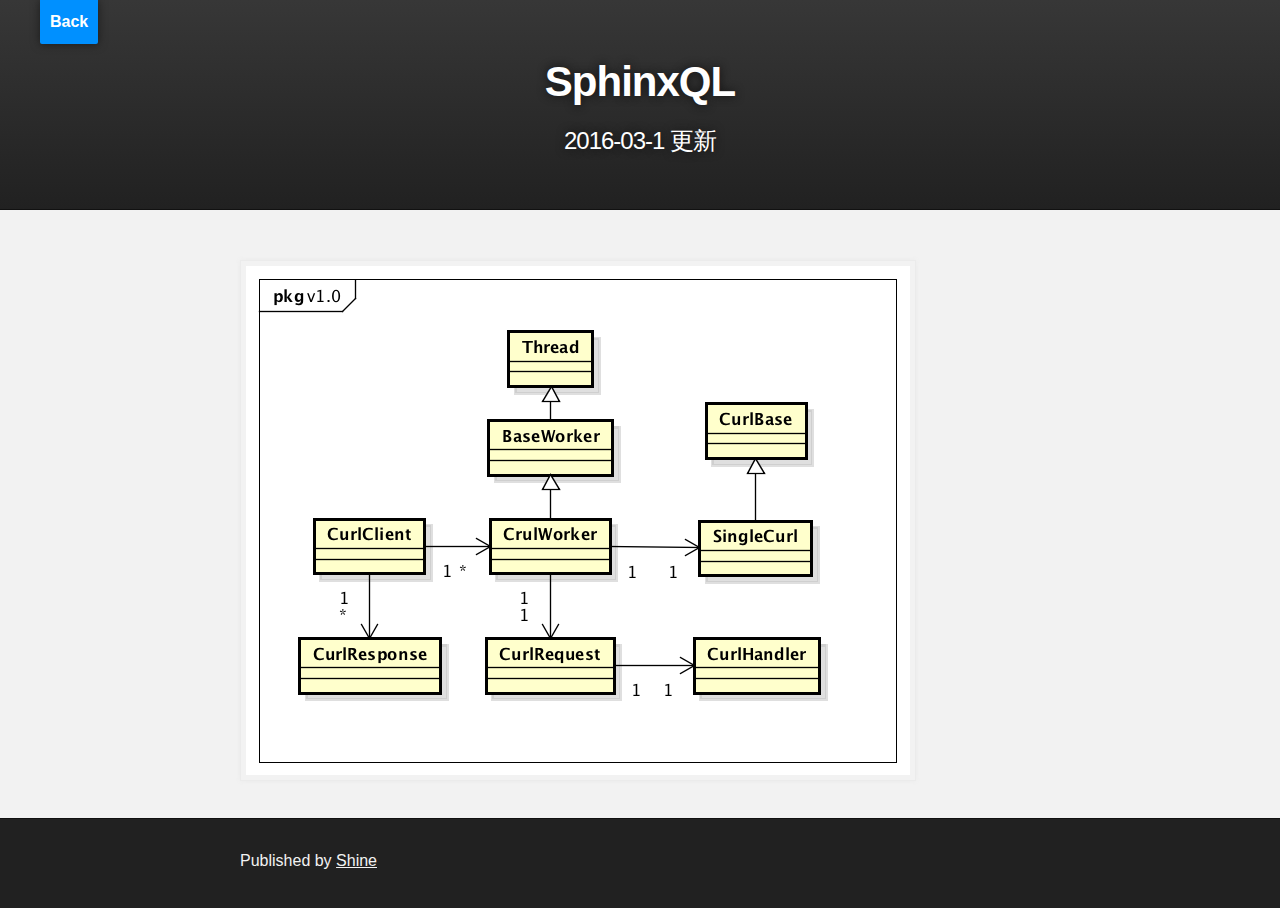
==== blogs/faster_curl.html @ 944dede6 "new page for faster_curl uml" ====
<!DOCTYPE html>
<html>

  <head>
    <meta charset='utf-8'>
    <meta http-equiv="X-UA-Compatible" content="chrome=1">
    <meta name="description" content="Shineyel.GitHub.io : tagline">

    <link rel="stylesheet" type="text/css" media="screen" href="../stylesheets/stylesheet.css">

    <title>Shine's blog</title>
  </head>

  <body>

    <!-- HEADER -->
    <div id="header_wrap" class="outer">
      <div class="div-left"><a id="back_banner" href="../index.html">Back</a></div>
      <center>
        <header class="inner">
          <h1 id="project_title">SphinxQL</h1>
          <h2 id="project_tagline">2016-03-1 更新</h2>
        </header>
      </center>
    </div>

    <!-- MAIN CONTENT -->
    <div id="main_content_wrap" class="outer">
      <section id="main_content" class="inner">
        <a href="../images/faster_curl_01.png" target="_blank"><img src="../images/faster_curl_01.png"  alt="faster_curl" /></a>
      </section>
    </div>

    <!-- FOOTER  -->
    <div id="footer_wrap" class="outer">
      <footer class="inner">
        <p>Published by <a href="https://github.com/Shineyel">Shine</a></p>
      </footer>
    </div>

  </body>
</html>
---- stylesheets/stylesheet.css ----
/*******************************************************************************
Slate Theme for GitHub Pages
by Jason Costello, @jsncostello
*******************************************************************************/

@import url(github-light.css);

/*******************************************************************************
MeyerWeb Reset
*******************************************************************************/

html, body, div, span, applet, object, iframe,
h1, h2, h3, h4, h5, h6, p, blockquote, pre,
a, abbr, acronym, address, big, cite, code,
del, dfn, em, img, ins, kbd, q, s, samp,
small, strike, strong, sub, sup, tt, var,
b, u, i, center,
dl, dt, dd, ol, ul, li,
fieldset, form, label, legend,
table, caption, tbody, tfoot, thead, tr, th, td,
article, aside, canvas, details, embed,
figure, figcaption, footer, header, hgroup,
menu, nav, output, ruby, section, summary,
time, mark, audio, video {
  margin: 0;
  padding: 0;
  border: 0;
  font: inherit;
  vertical-align: baseline;
}

/* HTML5 display-role reset for older browsers */
article, aside, details, figcaption, figure,
footer, header, hgroup, menu, nav, section {
  display: block;
}

ol, ul {
  list-style: none;
}

table {
  border-collapse: collapse;
  border-spacing: 0;
}

/*******************************************************************************
Theme Styles
*******************************************************************************/

body {
  box-sizing: border-box;
  color:#373737;
  background: #212121;
  font-size: 16px;
  font-family: 'Myriad Pro', Calibri, Helvetica, Arial, sans-serif;
  line-height: 1.5;
  -webkit-font-smoothing: antialiased;
}

h1, h2, h3, h4, h5, h6 {
  margin: 10px 0;
  font-weight: 700;
  color:#222222;
  font-family: 'Lucida Grande', 'Calibri', Helvetica, Arial, sans-serif;
  letter-spacing: -1px;
}

h1 {
  font-size: 36px;
  font-weight: 700;
}

h2 {
  padding-bottom: 10px;
  font-size: 32px;
  background: url('../images/bg_hr.png') repeat-x bottom;
}

h3 {
  font-size: 24px;
}

h4 {
  font-size: 21px;
}

h5 {
  font-size: 18px;
}

h6 {
  font-size: 16px;
}

p {
  margin: 10px 0 15px 0;
}

footer p {
  color: #f2f2f2;
}

a {
  text-decoration: none;
  color: #007edf;
  text-shadow: none;

  transition: color 0.5s ease;
  transition: text-shadow 0.5s ease;
  -webkit-transition: color 0.5s ease;
  -webkit-transition: text-shadow 0.5s ease;
  -moz-transition: color 0.5s ease;
  -moz-transition: text-shadow 0.5s ease;
  -o-transition: color 0.5s ease;
  -o-transition: text-shadow 0.5s ease;
  -ms-transition: color 0.5s ease;
  -ms-transition: text-shadow 0.5s ease;
}

a:hover, a:focus {text-decoration: underline;}

footer a {
  color: #F2F2F2;
  text-decoration: underline;
}

em {
  font-style: italic;
}

strong {
  font-weight: bold;
}

img {
  position: relative;
  margin: 0 auto;
  max-width: 739px;
  padding: 5px;
  margin: 10px 0 10px 0;
  border: 1px solid #ebebeb;

  box-shadow: 0 0 5px #ebebeb;
  -webkit-box-shadow: 0 0 5px #ebebeb;
  -moz-box-shadow: 0 0 5px #ebebeb;
  -o-box-shadow: 0 0 5px #ebebeb;
  -ms-box-shadow: 0 0 5px #ebebeb;
}

p img {
  display: inline;
  margin: 0;
  padding: 0;
  vertical-align: middle;
  text-align: center;
  border: none;
}

pre, code {
  width: 100%;
  color: #222;
  background-color: #fff;

  font-family: Monaco, "Bitstream Vera Sans Mono", "Lucida Console", Terminal, monospace;
  font-size: 14px;

  border-radius: 2px;
  -moz-border-radius: 2px;
  -webkit-border-radius: 2px;
}

pre {
  width: 100%;
  padding: 10px;
  box-shadow: 0 0 10px rgba(0,0,0,.1);
  overflow: auto;
}

code {
  padding: 3px;
  margin: 0 3px;
  box-shadow: 0 0 10px rgba(0,0,0,.1);
}

pre code {
  display: block;
  box-shadow: none;
}

blockquote {
  color: #666;
  margin-bottom: 20px;
  padding: 0 0 0 20px;
  border-left: 3px solid #bbb;
}


ul, ol, dl {
  margin-bottom: 15px
}

ul {
  list-style-position: inside;
  list-style: disc;
  padding-left: 20px;
}

ol {
  list-style-position: inside;
  list-style: decimal;
  padding-left: 20px;
}

dl dt {
  font-weight: bold;
}

dl dd {
  padding-left: 20px;
  font-style: italic;
}

dl p {
  padding-left: 20px;
  font-style: italic;
}

hr {
  height: 1px;
  margin-bottom: 5px;
  border: none;
  background: url('../images/bg_hr.png') repeat-x center;
}

table {
  border: 1px solid #373737;
  margin-bottom: 20px;
  text-align: left;
 }

th {
  font-family: 'Lucida Grande', 'Helvetica Neue', Helvetica, Arial, sans-serif;
  padding: 10px;
  background: #373737;
  color: #fff;
 }

td {
  padding: 10px;
  border: 1px solid #373737;
 }

form {
  background: #f2f2f2;
  padding: 20px;
}

/*******************************************************************************
Full-Width Styles
*******************************************************************************/

.outer {
  width: 100%;
}

.inner {
  position: relative;
  max-width: 800px;
  padding: 20px 10px;
  margin: 0 auto;
}

#forkme_banner {
  display: block;
  position: absolute;
  top:0;
  right: 10px;
  z-index: 10;
  padding: 10px 50px 10px 10px;
  color: #fff;
  background: url('../images/blacktocat.png') #0090ff no-repeat 95% 50%;
  font-weight: 700;
  box-shadow: 0 0 10px rgba(0,0,0,.5);
  border-bottom-left-radius: 2px;
  border-bottom-right-radius: 2px;
}

#back_banner {
  display: block;
  position: inherit;
  float: left;
  top:0;
  right: 10px;
  z-index: 10;
  padding: 10px 10px 10px 10px;
  margin: 0px 40px;
  color: #fff;
  background: #0090ff no-repeat 95% 50%;
  font-weight: 700;
  box-shadow: 0 0 10px rgba(0,0,0,.5);
  border-bottom-left-radius: 2px;
  border-bottom-right-radius: 2px;
}

#header_wrap {
  background: #212121;
  background: -moz-linear-gradient(top, #373737, #212121);
  background: -webkit-linear-gradient(top, #373737, #212121);
  background: -ms-linear-gradient(top, #373737, #212121);
  background: -o-linear-gradient(top, #373737, #212121);
  background: linear-gradient(top, #373737, #212121);
}

#header_wrap .inner {
  padding: 50px 10px 30px 10px;
}

#project_title {
  margin: 0;
  color: #fff;
  font-size: 42px;
  font-weight: 700;
  text-shadow: #111 0px 0px 10px;
}

#project_tagline {
  color: #fff;
  font-size: 24px;
  font-weight: 300;
  background: none;
  text-shadow: #111 0px 0px 10px;
}

#downloads {
  position: absolute;
  width: 210px;
  z-index: 10;
  bottom: -40px;
  right: 0;
  height: 70px;
  background: url('../images/icon_download.png') no-repeat 0% 90%;
}

.zip_download_link {
  display: block;
  float: right;
  width: 90px;
  height:70px;
  text-indent: -5000px;
  overflow: hidden;
  background: url(../images/sprite_download.png) no-repeat bottom left;
}

.tar_download_link {
  display: block;
  float: right;
  width: 90px;
  height:70px;
  text-indent: -5000px;
  overflow: hidden;
  background: url(../images/sprite_download.png) no-repeat bottom right;
  margin-left: 10px;
}

.zip_download_link:hover {
  background: url(../images/sprite_download.png) no-repeat top left;
}

.tar_download_link:hover {
  background: url(../images/sprite_download.png) no-repeat top right;
}

#main_content_wrap {
  background: #f2f2f2;
  border-top: 1px solid #111;
  border-bottom: 1px solid #111;
}

#main_content {
  padding-top: 40px;
}

#footer_wrap {
  background: #212121;
}



/*******************************************************************************
Small Device Styles
*******************************************************************************/

@media screen and (max-width: 480px) {
  body {
    font-size:14px;
  }

  #downloads {
    display: none;
  }

  .inner {
    min-width: 320px;
    max-width: 480px;
  }

  #project_title {
  font-size: 32px;
  }

  h1 {
    font-size: 28px;
  }

  h2 {
    font-size: 24px;
  }

  h3 {
    font-size: 21px;
  }

  h4 {
    font-size: 18px;
  }

  h5 {
    font-size: 14px;
  }

  h6 {
    font-size: 12px;
  }

  code, pre {
    min-width: 320px;
    max-width: 480px;
    font-size: 11px;
  }

}
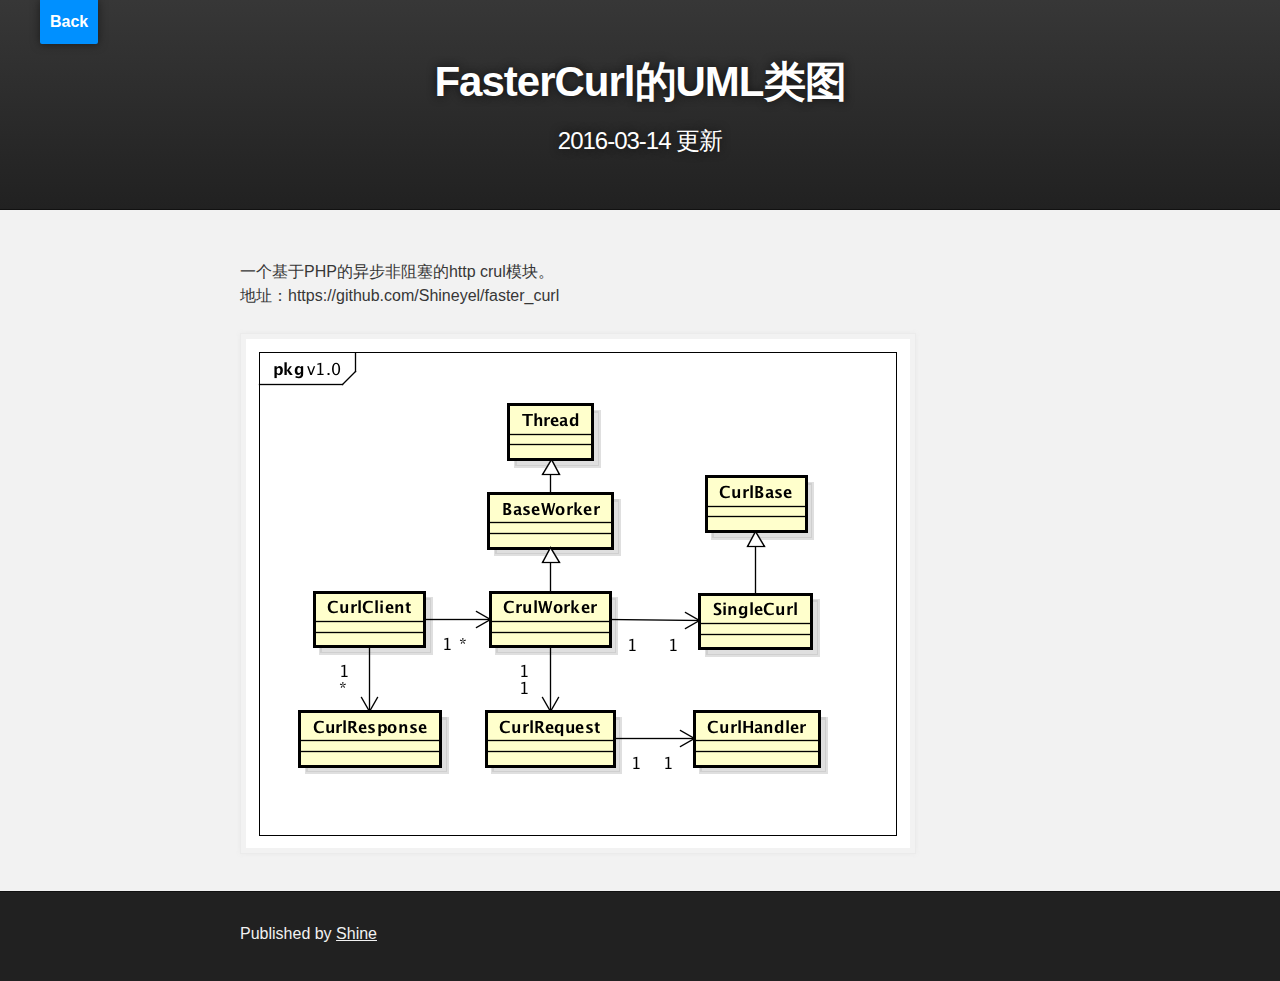
==== commit 269049c6: "new page for faster_curl uml" ====
--- a/blogs/faster_curl.html
+++ b/blogs/faster_curl.html
@@ -18,8 +18,8 @@
       <div class="div-left"><a id="back_banner" href="../index.html">Back</a></div>
       <center>
         <header class="inner">
-          <h1 id="project_title">SphinxQL</h1>
-          <h2 id="project_tagline">2016-03-1 更新</h2>
+          <h1 id="project_title">FasterCurl的UML类图</h1>
+          <h2 id="project_tagline">2016-03-14 更新</h2>
         </header>
       </center>
     </div>
@@ -27,6 +27,11 @@
     <!-- MAIN CONTENT -->
     <div id="main_content_wrap" class="outer">
       <section id="main_content" class="inner">
+        <p>
+          一个基于PHP的异步非阻塞的http crul模块。
+          <br>
+          地址：https://github.com/Shineyel/faster_curl
+        </p>
         <a href="../images/faster_curl_01.png" target="_blank"><img src="../images/faster_curl_01.png"  alt="faster_curl" /></a>
       </section>
     </div>
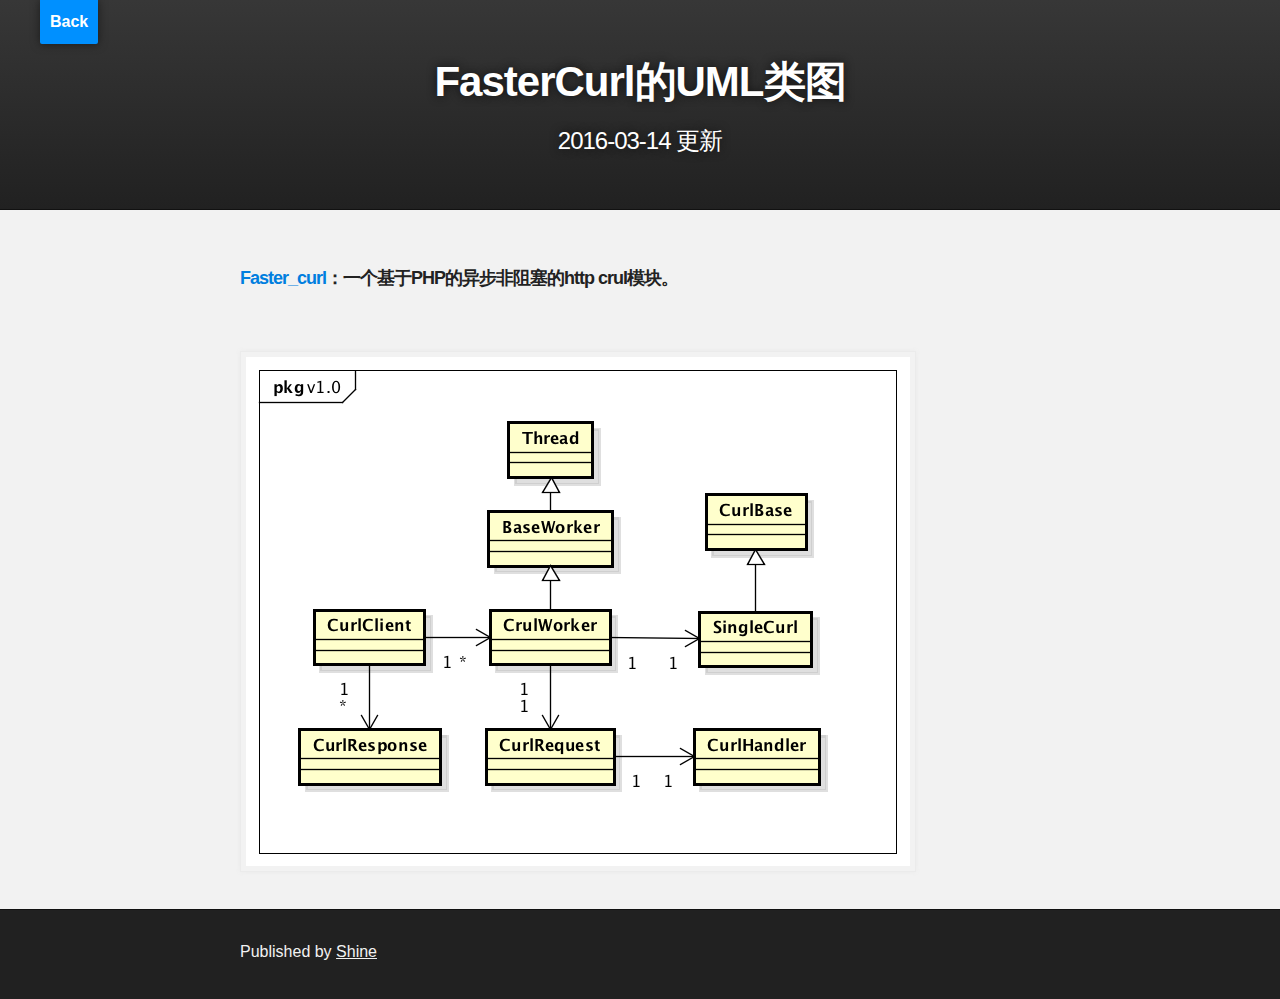
==== commit b0b44cf0: "add new blog crontab_svn_up" ====
--- a/blogs/faster_curl.html
+++ b/blogs/faster_curl.html
@@ -27,10 +27,9 @@
     <!-- MAIN CONTENT -->
     <div id="main_content_wrap" class="outer">
       <section id="main_content" class="inner">
-        <p>
-          一个基于PHP的异步非阻塞的http crul模块。
+        <p><h5>
+          <a href="https://github.com/Shineyel/faster_curl" target="_blank">Faster_curl</a>：一个基于PHP的异步非阻塞的http crul模块。</h5>
           <br>
-          地址：https://github.com/Shineyel/faster_curl
         </p>
         <a href="../images/faster_curl_01.png" target="_blank"><img src="../images/faster_curl_01.png"  alt="faster_curl" /></a>
       </section>
